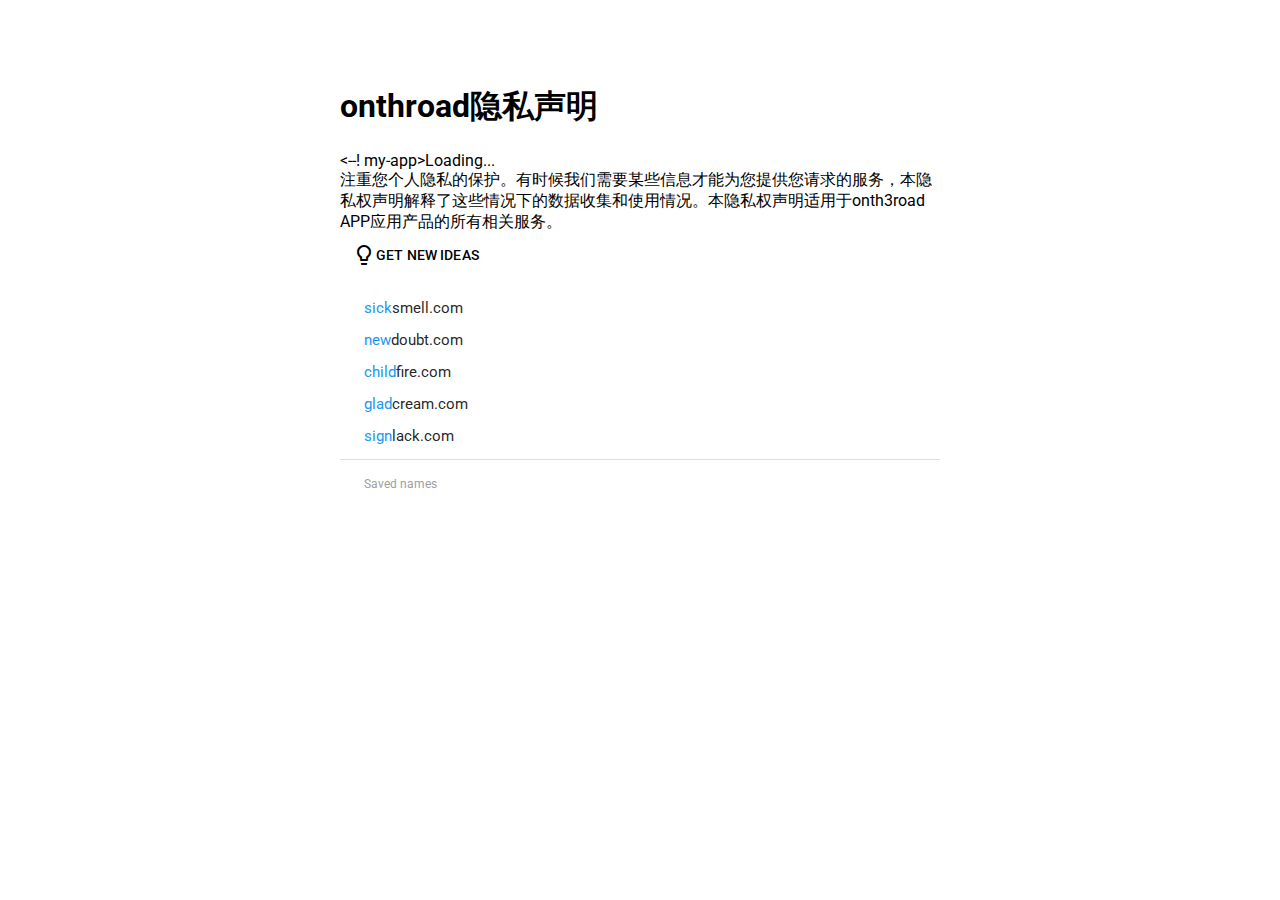
==== index.html @ 99cb3ca9 "Update index.html" ====
<!DOCTYPE html><html><head>
    <title>onthroad隐私声明</title>
    <meta charset="utf-8">
    <meta name="viewport" content="width=device-width, initial-scale=1">

    <script defer="" src="main.dart.js"></script>
    
    <link rel="stylesheet" href="styles.css">
  </head>
  <body>
    <h1>onthroad隐私声明</h1>
    <--! my-app>Loading...</my-app -->
      <div>注重您个人隐私的保护。有时候我们需要某些信息才能为您提供您请求的服务，本隐私权声明解释了这些情况下的数据收集和使用情况。本隐私权声明适用于onth3road APP应用产品的所有相关服务。</div>

</body></html>
---- styles.css ----
/* Copyright (c) 2017. All rights reserved. Use of this source code
   is governed by a BSD-style license that can be found in the LICENSE file. */

@import url(https://fonts.googleapis.com/css?family=Roboto);
@import url(https://fonts.googleapis.com/css?family=Material+Icons);

body {
  max-width: 600px;
  margin: 0 auto;
  padding: 5vw;
}

* {
  font-family: Roboto, Helvetica, Arial, sans-serif;
}
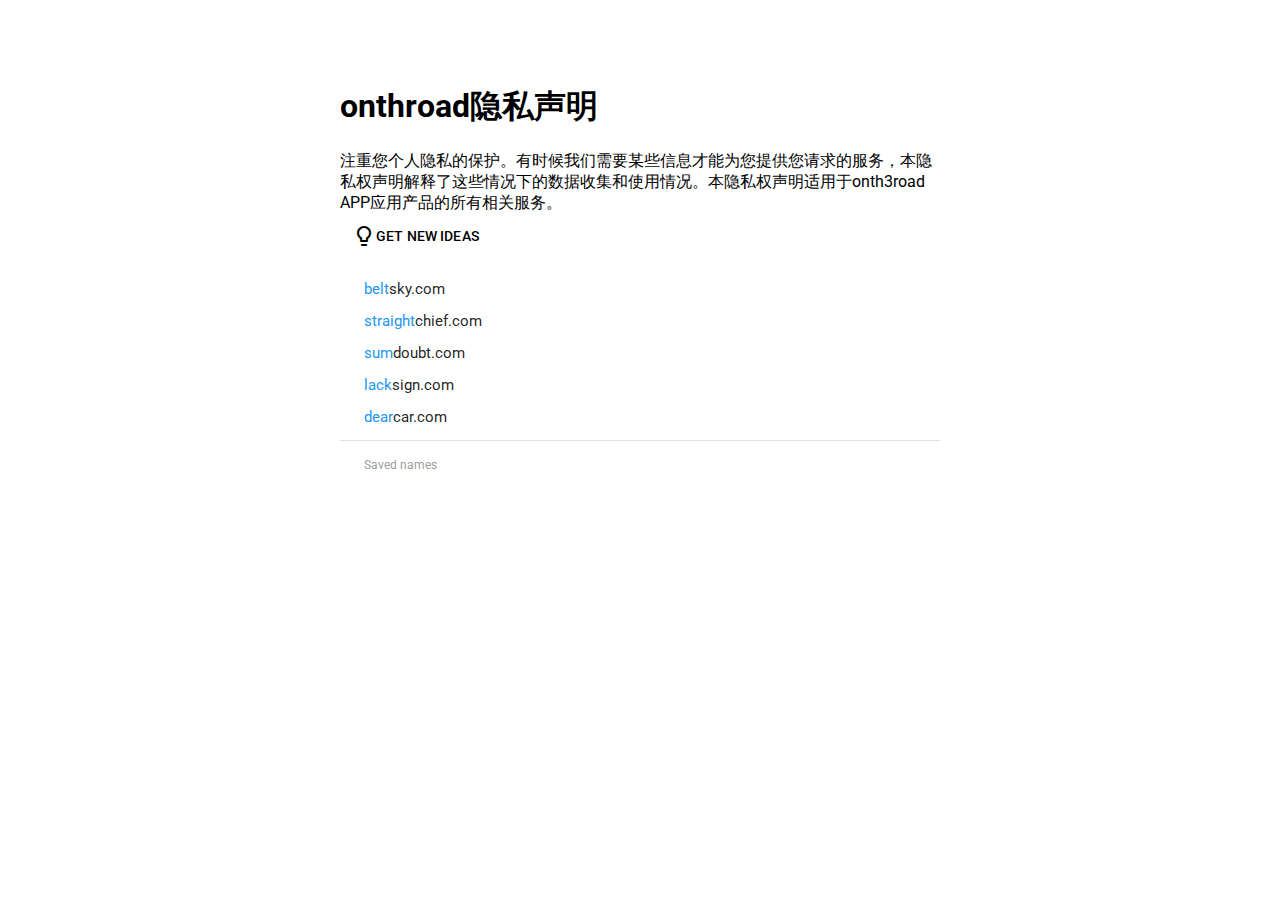
==== commit 7d809221: "Update index.html" ====
--- a/index.html
+++ b/index.html
@@ -9,7 +9,7 @@
   </head>
   <body>
     <h1>onthroad隐私声明</h1>
-    <--! my-app>Loading...</my-app -->
+   
       <div>注重您个人隐私的保护。有时候我们需要某些信息才能为您提供您请求的服务，本隐私权声明解释了这些情况下的数据收集和使用情况。本隐私权声明适用于onth3road APP应用产品的所有相关服务。</div>
 
 </body></html>
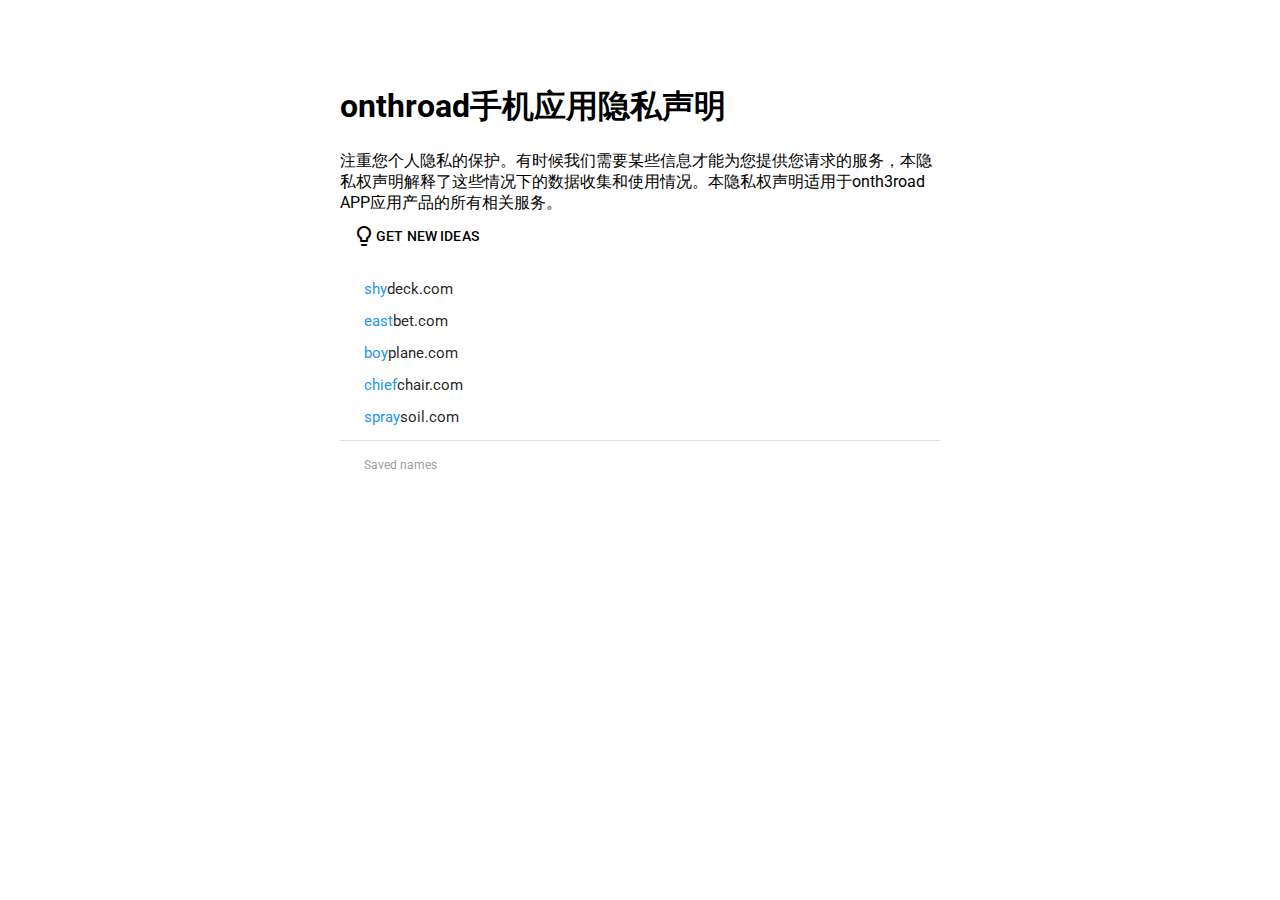
==== commit 922909a5: "Update index.html" ====
--- a/index.html
+++ b/index.html
@@ -8,7 +8,7 @@
     <link rel="stylesheet" href="styles.css">
   </head>
   <body>
-    <h1>onthroad隐私声明</h1>
+    <h1>onthroad手机应用隐私声明</h1>
    
       <div>注重您个人隐私的保护。有时候我们需要某些信息才能为您提供您请求的服务，本隐私权声明解释了这些情况下的数据收集和使用情况。本隐私权声明适用于onth3road APP应用产品的所有相关服务。</div>
 
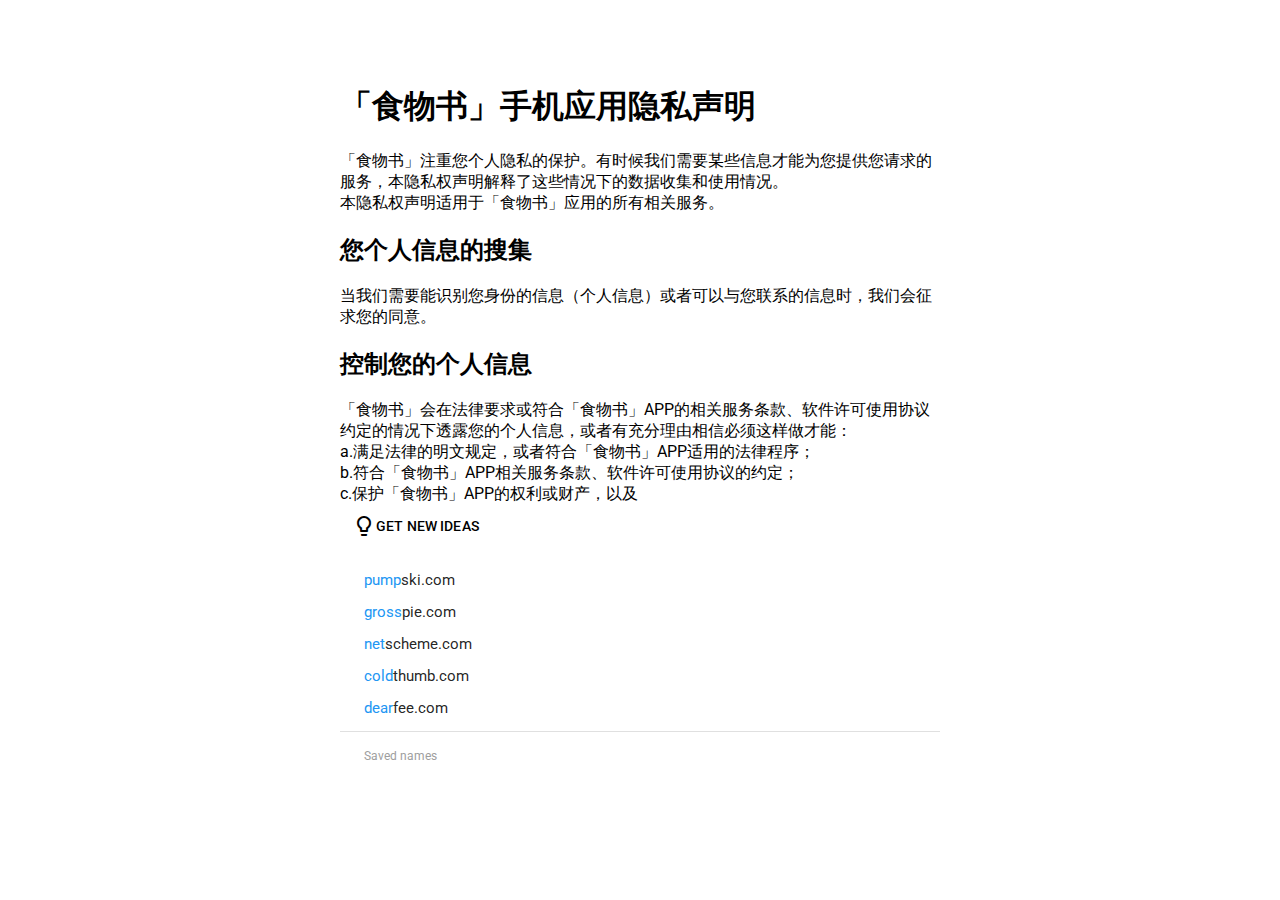
==== commit c4dce116: "Update index.html" ====
--- a/index.html
+++ b/index.html
@@ -8,8 +8,18 @@
     <link rel="stylesheet" href="styles.css">
   </head>
   <body>
-    <h1>onthroad手机应用隐私声明</h1>
+    <h1>「食物书」手机应用隐私声明</h1>
    
-      <div>注重您个人隐私的保护。有时候我们需要某些信息才能为您提供您请求的服务，本隐私权声明解释了这些情况下的数据收集和使用情况。本隐私权声明适用于onth3road APP应用产品的所有相关服务。</div>
+      <div>「食物书」注重您个人隐私的保护。有时候我们需要某些信息才能为您提供您请求的服务，本隐私权声明解释了这些情况下的数据收集和使用情况。</div>
+      <div>本隐私权声明适用于「食物书」应用的所有相关服务。</div>
+      
+      <h2>您个人信息的搜集</h2>
+      <div>当我们需要能识别您身份的信息（个人信息）或者可以与您联系的信息时，我们会征求您的同意。</div>
+      
+      <h2>控制您的个人信息</h2>
+      <div>「食物书」会在法律要求或符合「食物书」APP的相关服务条款、软件许可使用协议约定的情况下透露您的个人信息，或者有充分理由相信必须这样做才能：</div>
+      <div>a.满足法律的明文规定，或者符合「食物书」APP适用的法律程序；</div>
+      <div>b.符合「食物书」APP相关服务条款、软件许可使用协议的约定；</div>
+      <div>c.保护「食物书」APP的权利或财产，以及</div>
 
 </body></html>
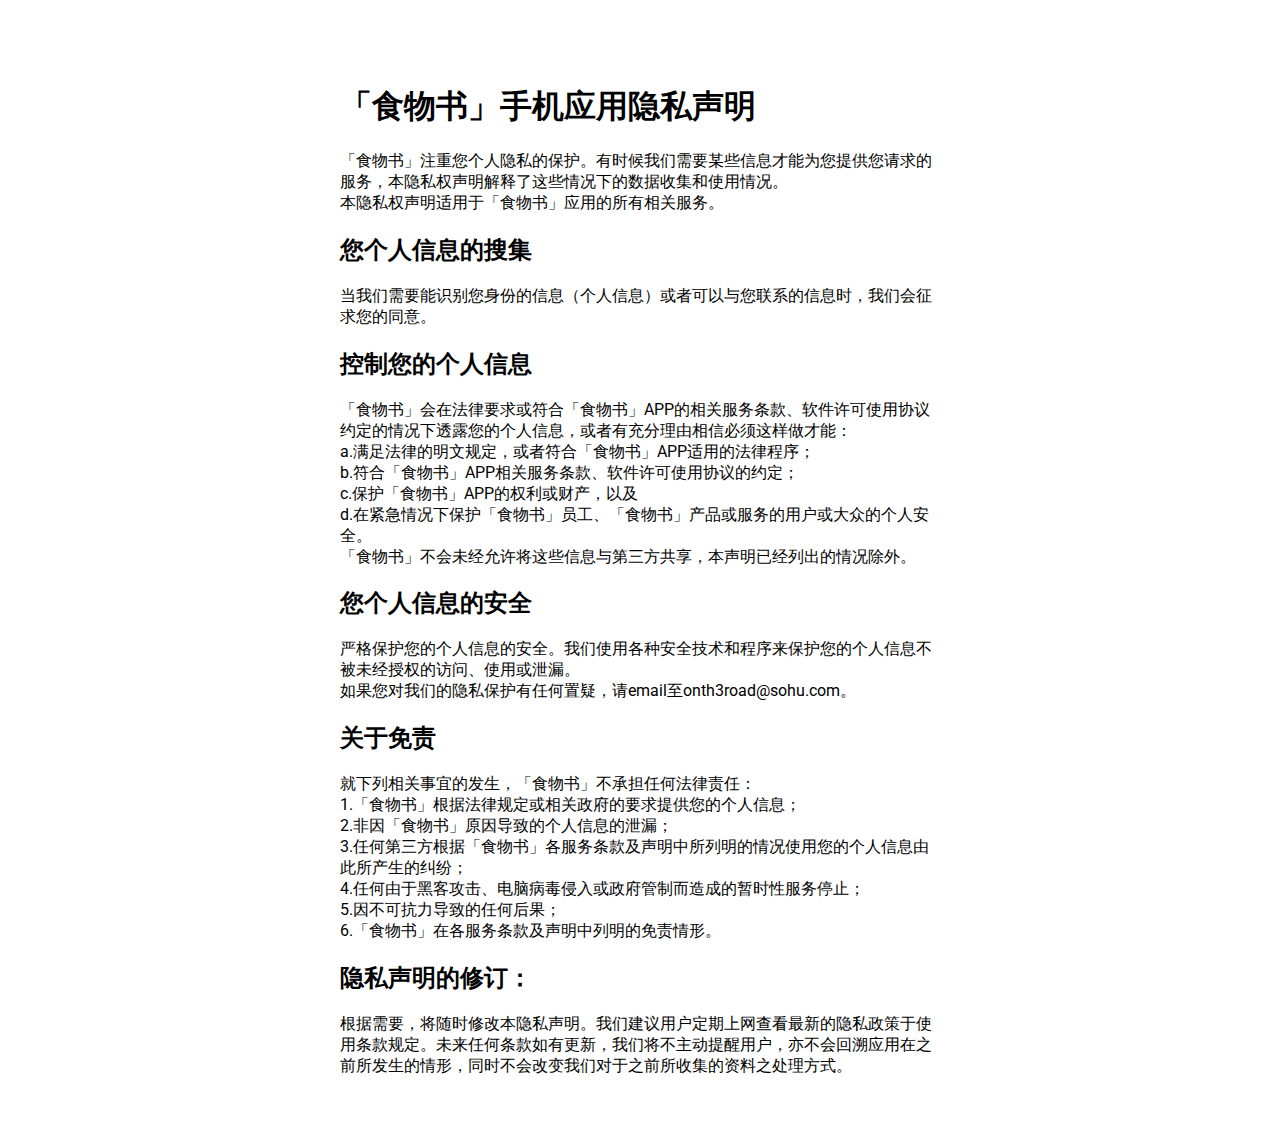
==== commit f1a27859: "Update index.html" ====
--- a/index.html
+++ b/index.html
@@ -3,8 +3,6 @@
     <meta charset="utf-8">
     <meta name="viewport" content="width=device-width, initial-scale=1">
 
-    <script defer="" src="main.dart.js"></script>
-    
     <link rel="stylesheet" href="styles.css">
   </head>
   <body>
@@ -21,5 +19,24 @@
       <div>a.满足法律的明文规定，或者符合「食物书」APP适用的法律程序；</div>
       <div>b.符合「食物书」APP相关服务条款、软件许可使用协议的约定；</div>
       <div>c.保护「食物书」APP的权利或财产，以及</div>
-
+      <div>d.在紧急情况下保护「食物书」员工、「食物书」产品或服务的用户或大众的个人安全。</div>
+      <div></div>
+      <div>「食物书」不会未经允许将这些信息与第三方共享，本声明已经列出的情况除外。</div>
+      
+      <h2>您个人信息的安全</h2>
+      <div>严格保护您的个人信息的安全。我们使用各种安全技术和程序来保护您的个人信息不被未经授权的访问、使用或泄漏。</div>
+      <div>如果您对我们的隐私保护有任何置疑，请email至onth3road@sohu.com。</div>
+      
+      <h2>关于免责</h2>
+      <div>就下列相关事宜的发生，「食物书」不承担任何法律责任：</div>
+      <div>1.「食物书」根据法律规定或相关政府的要求提供您的个人信息；</div>
+      <div>2.非因「食物书」原因导致的个人信息的泄漏；</div> 
+      <div>3.任何第三方根据「食物书」各服务条款及声明中所列明的情况使用您的个人信息由此所产生的纠纷；</div>
+      <div>4.任何由于黑客攻击、电脑病毒侵入或政府管制而造成的暂时性服务停止；</div>
+      <div>5.因不可抗力导致的任何后果；</div>
+      <div>6.「食物书」在各服务条款及声明中列明的免责情形。</div>
+      
+      <h2>隐私声明的修订：</h2>
+      <div>根据需要，将随时修改本隐私声明。我们建议用户定期上网查看最新的隐私政策于使用条款规定。未来任何条款如有更新，我们将不主动提醒用户，亦不会回溯应用在之前所发生的情形，同时不会改变我们对于之前所收集的资料之处理方式。</div>
+      
 </body></html>
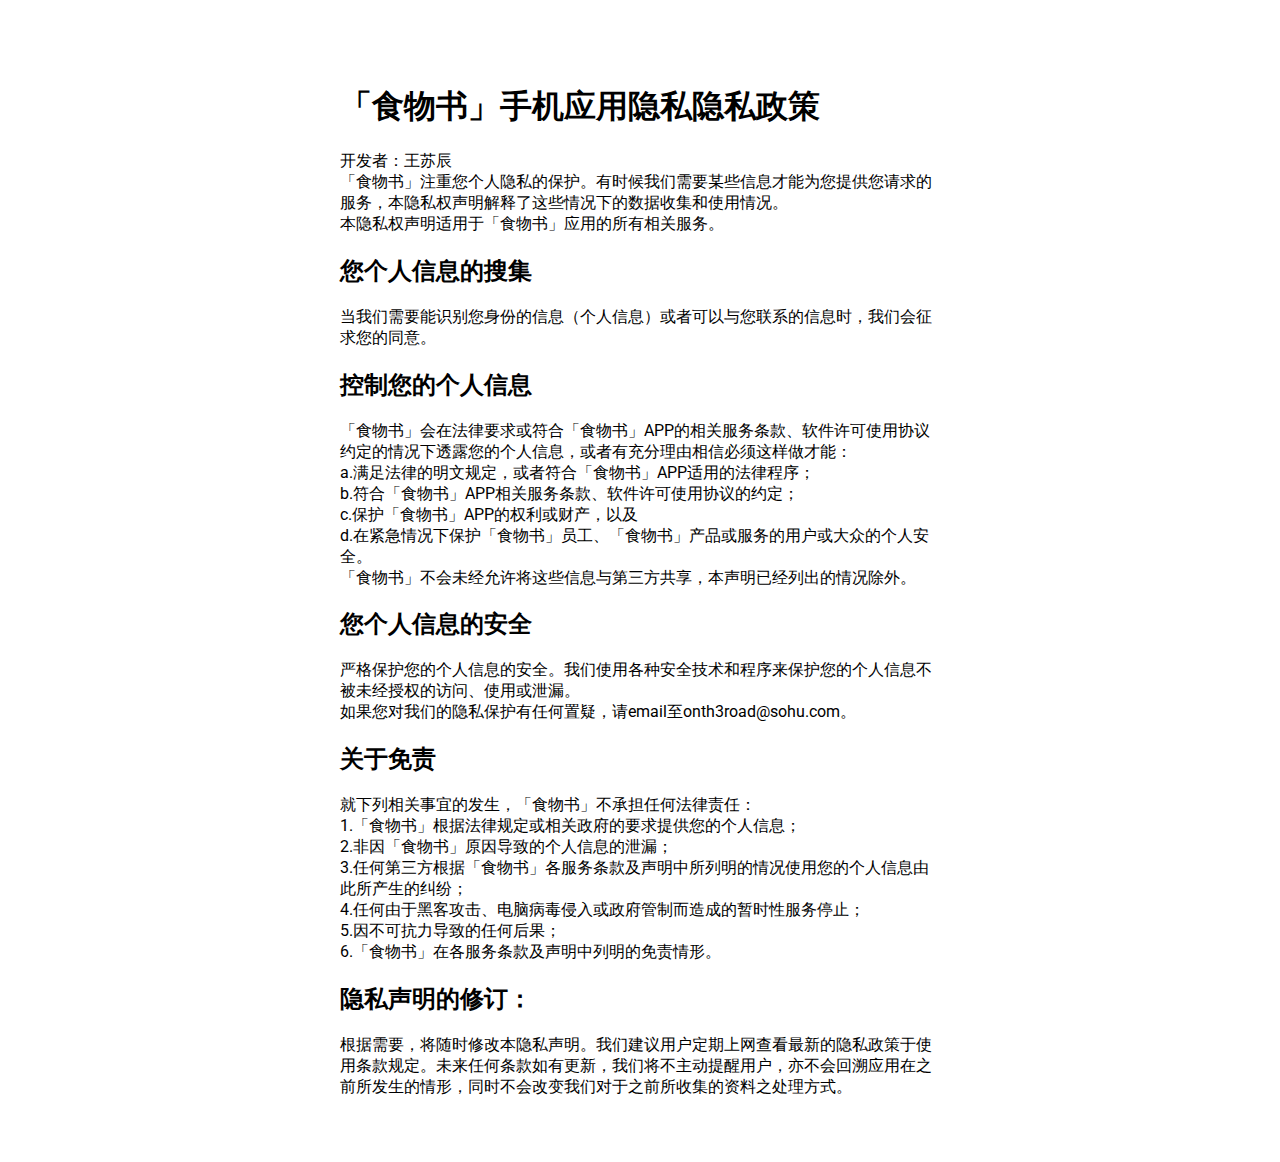
==== commit 3b41d4e4: "Update index.html" ====
--- a/index.html
+++ b/index.html
@@ -1,12 +1,14 @@
 <!DOCTYPE html><html><head>
-    <title>onthroad隐私声明</title>
+    <title>食物书隐私政策</title>
     <meta charset="utf-8">
     <meta name="viewport" content="width=device-width, initial-scale=1">
 
     <link rel="stylesheet" href="styles.css">
   </head>
   <body>
-    <h1>「食物书」手机应用隐私声明</h1>
+    <h1>「食物书」手机应用隐私隐私政策</h1>
+      
+      <div>开发者：王苏辰</div>
    
       <div>「食物书」注重您个人隐私的保护。有时候我们需要某些信息才能为您提供您请求的服务，本隐私权声明解释了这些情况下的数据收集和使用情况。</div>
       <div>本隐私权声明适用于「食物书」应用的所有相关服务。</div>
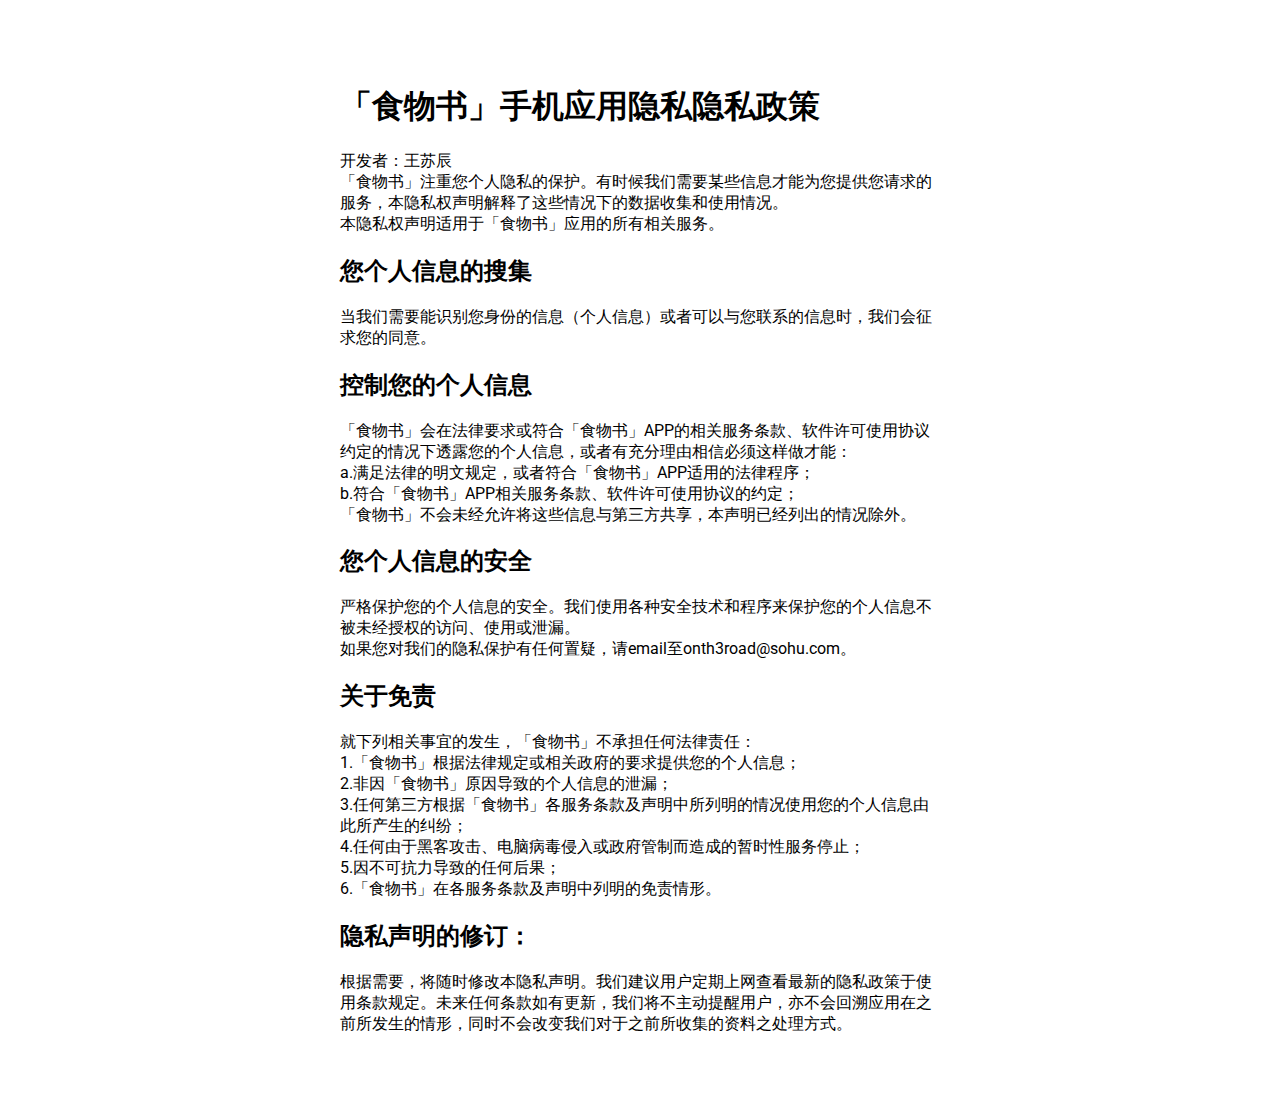
==== commit aea515e7: "Update index.html" ====
--- a/index.html
+++ b/index.html
@@ -20,8 +20,6 @@
       <div>「食物书」会在法律要求或符合「食物书」APP的相关服务条款、软件许可使用协议约定的情况下透露您的个人信息，或者有充分理由相信必须这样做才能：</div>
       <div>a.满足法律的明文规定，或者符合「食物书」APP适用的法律程序；</div>
       <div>b.符合「食物书」APP相关服务条款、软件许可使用协议的约定；</div>
-      <div>c.保护「食物书」APP的权利或财产，以及</div>
-      <div>d.在紧急情况下保护「食物书」员工、「食物书」产品或服务的用户或大众的个人安全。</div>
       <div></div>
       <div>「食物书」不会未经允许将这些信息与第三方共享，本声明已经列出的情况除外。</div>
       
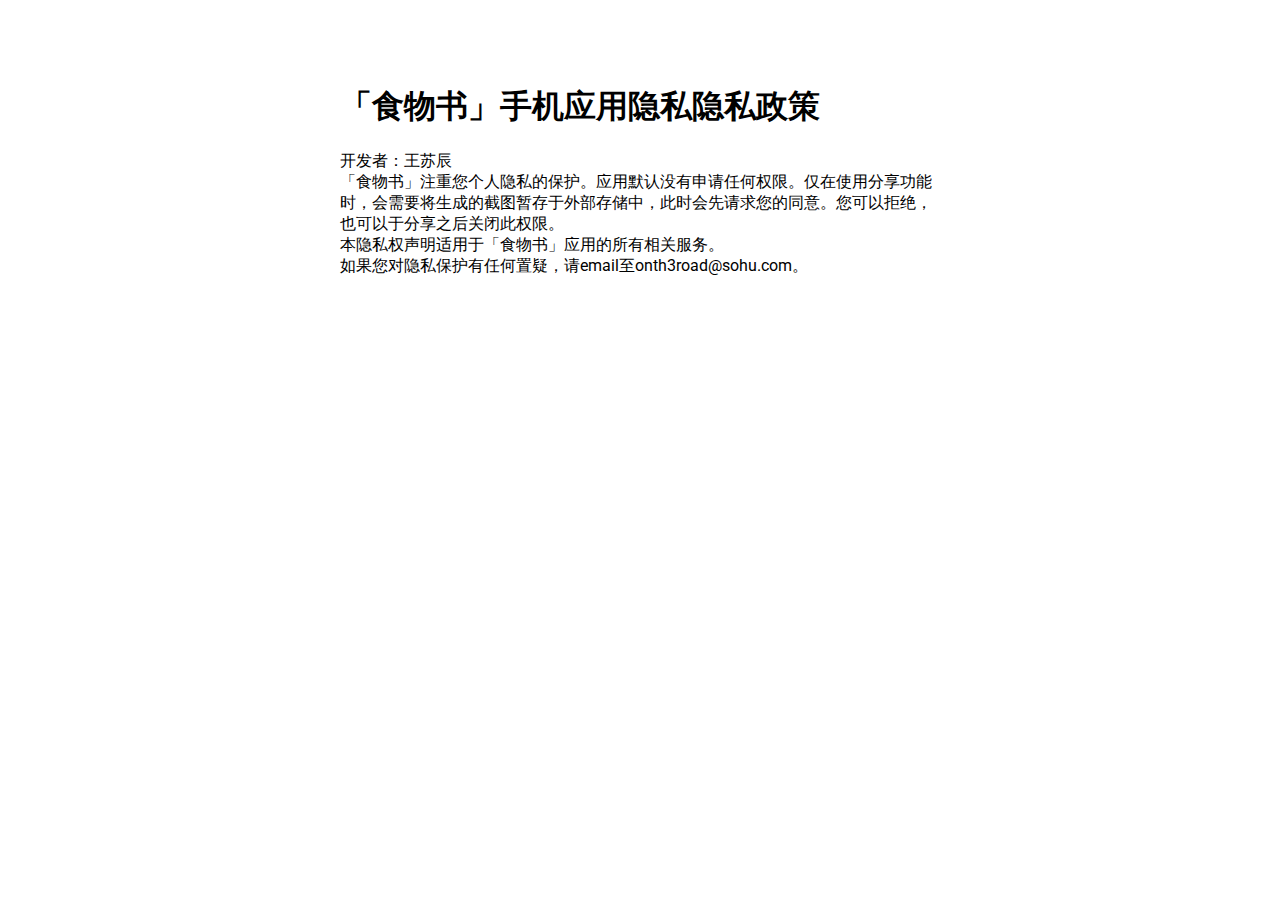
==== commit 803b5151: "Update index.html" ====
--- a/index.html
+++ b/index.html
@@ -10,33 +10,8 @@
       
       <div>开发者：王苏辰</div>
    
-      <div>「食物书」注重您个人隐私的保护。有时候我们需要某些信息才能为您提供您请求的服务，本隐私权声明解释了这些情况下的数据收集和使用情况。</div>
+      <div>「食物书」注重您个人隐私的保护。应用默认没有申请任何权限。仅在使用分享功能时，会需要将生成的截图暂存于外部存储中，此时会先请求您的同意。您可以拒绝，也可以于分享之后关闭此权限。</div>
       <div>本隐私权声明适用于「食物书」应用的所有相关服务。</div>
-      
-      <h2>您个人信息的搜集</h2>
-      <div>当我们需要能识别您身份的信息（个人信息）或者可以与您联系的信息时，我们会征求您的同意。</div>
-      
-      <h2>控制您的个人信息</h2>
-      <div>「食物书」会在法律要求或符合「食物书」APP的相关服务条款、软件许可使用协议约定的情况下透露您的个人信息，或者有充分理由相信必须这样做才能：</div>
-      <div>a.满足法律的明文规定，或者符合「食物书」APP适用的法律程序；</div>
-      <div>b.符合「食物书」APP相关服务条款、软件许可使用协议的约定；</div>
-      <div></div>
-      <div>「食物书」不会未经允许将这些信息与第三方共享，本声明已经列出的情况除外。</div>
-      
-      <h2>您个人信息的安全</h2>
-      <div>严格保护您的个人信息的安全。我们使用各种安全技术和程序来保护您的个人信息不被未经授权的访问、使用或泄漏。</div>
-      <div>如果您对我们的隐私保护有任何置疑，请email至onth3road@sohu.com。</div>
-      
-      <h2>关于免责</h2>
-      <div>就下列相关事宜的发生，「食物书」不承担任何法律责任：</div>
-      <div>1.「食物书」根据法律规定或相关政府的要求提供您的个人信息；</div>
-      <div>2.非因「食物书」原因导致的个人信息的泄漏；</div> 
-      <div>3.任何第三方根据「食物书」各服务条款及声明中所列明的情况使用您的个人信息由此所产生的纠纷；</div>
-      <div>4.任何由于黑客攻击、电脑病毒侵入或政府管制而造成的暂时性服务停止；</div>
-      <div>5.因不可抗力导致的任何后果；</div>
-      <div>6.「食物书」在各服务条款及声明中列明的免责情形。</div>
-      
-      <h2>隐私声明的修订：</h2>
-      <div>根据需要，将随时修改本隐私声明。我们建议用户定期上网查看最新的隐私政策于使用条款规定。未来任何条款如有更新，我们将不主动提醒用户，亦不会回溯应用在之前所发生的情形，同时不会改变我们对于之前所收集的资料之处理方式。</div>
-      
+      <div>如果您对隐私保护有任何置疑，请email至onth3road@sohu.com。</div>
+  
 </body></html>
